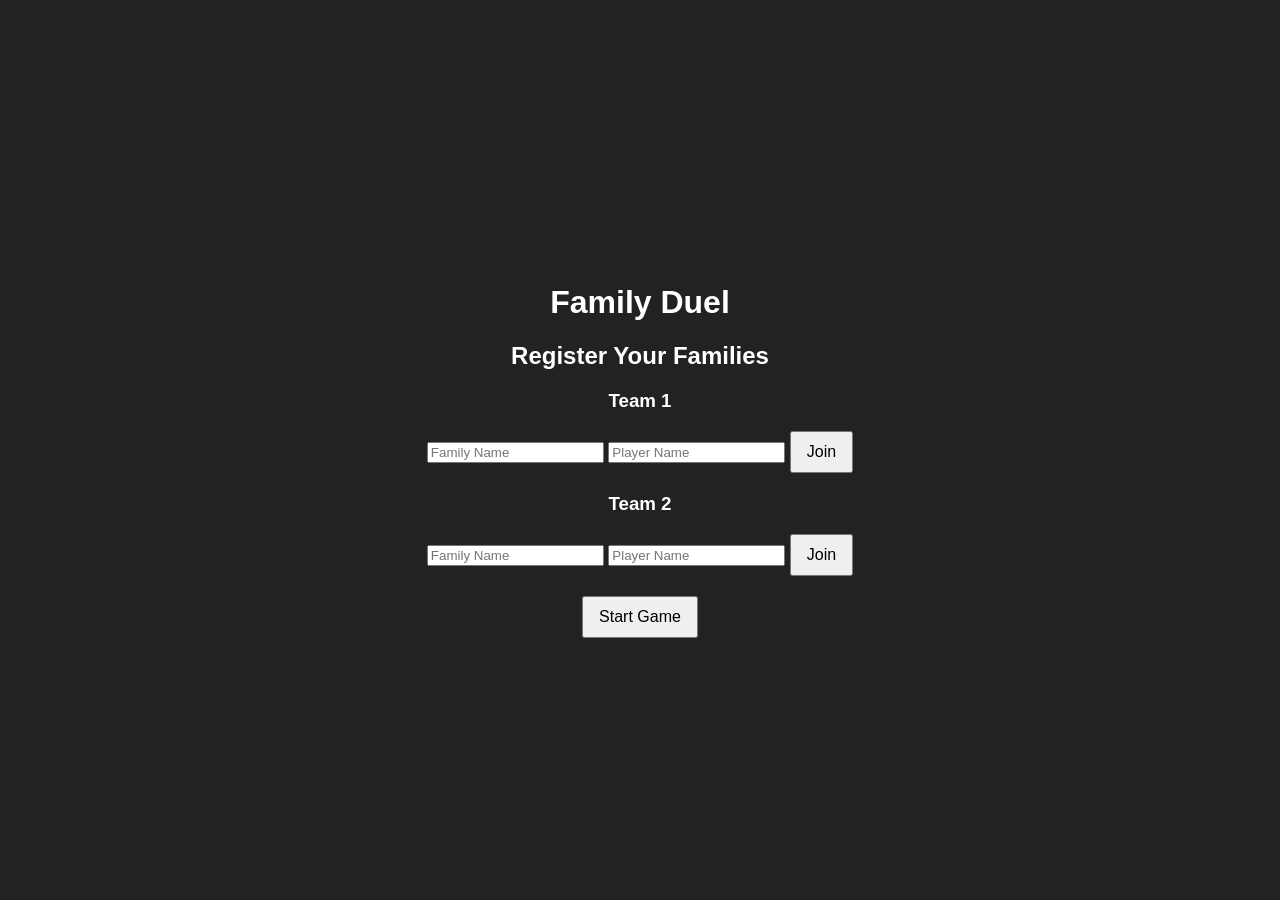
==== index.html @ 828e603b "Update index.html" ====
<!DOCTYPE html>
<html lang="en">
<head>
  <meta charset="UTF-8">
  <meta name="viewport" content="width=device-width, initial-scale=1.0">
  <title>Family Duel</title>
  <link rel="stylesheet" href="style.css">
</head>
<body>
  <div class="game-container">
    <h1>Family Duel</h1>

    <!-- Setup Teams Section -->
    <div id="team-setup">
      <h2>Register Your Families</h2>
      <form id="setup-form">
        <div class="team">
          <h3>Team 1</h3>
          <input type="text" placeholder="Family Name" id="team1-name" required>
          <input type="text" placeholder="Player Name" id="team1-player" required>
          <button type="button" onclick="addPlayer(1)">Join</button>
          <div id="team1-players"></div>
        </div>

        <div class="team">
          <h3>Team 2</h3>
          <input type="text" placeholder="Family Name" id="team2-name" required>
          <input type="text" placeholder="Player Name" id="team2-player" required>
          <button type="button" onclick="addPlayer(2)">Join</button>
          <div id="team2-players"></div>
        </div>

        <button type="submit">Start Game</button>
      </form>
    </div>

    <!-- Game Section -->
    <div id="game-section" style="display: none;">
      <div class="round-info">
        <h2>Round <span id="round-number">1</span></h2>
        <p id="question-text">Loading question...</p>
      </div>

      <div class="input-container">
        <input type="text" id="answer-input" placeholder="Type your answer">
        <button id="submit-answer">Submit</button>
      </div>

      <div class="strike-info">
        <p>Strikes: <span id="strike-count">0</span>/3</p>
      </div>

      <div class="controls">
        <button id="next-turn-btn">Next Player</button>
      </div>

      <div class="scoreboard">
        <p>Team 1 Score: <span id="team1-score">0</span></p>
        <p>Team 2 Score: <span id="team2-score">0</span></p>
      </div>
    </div>
  </div>

  <script src="script.js"></script>
</body>
</html>
---- style.css ----
body {
  background-color: #222;
  color: white;
  font-family: Arial, sans-serif;
  display: flex;
  align-items: center;
  justify-content: center;
  height: 100vh;
  margin: 0;
}

.game-container {
  text-align: center;
  width: 80%;
  max-width: 600px;
}

.team {
  margin-bottom: 20px;
}

.input-container, .strike-info {
  margin: 20px 0;
}

button {
  padding: 10px 15px;
  font-size: 16px;
  cursor: pointer;
}

.controls {
  margin-top: 20px;
}

.scoreboard {
  margin-top: 10px;
}
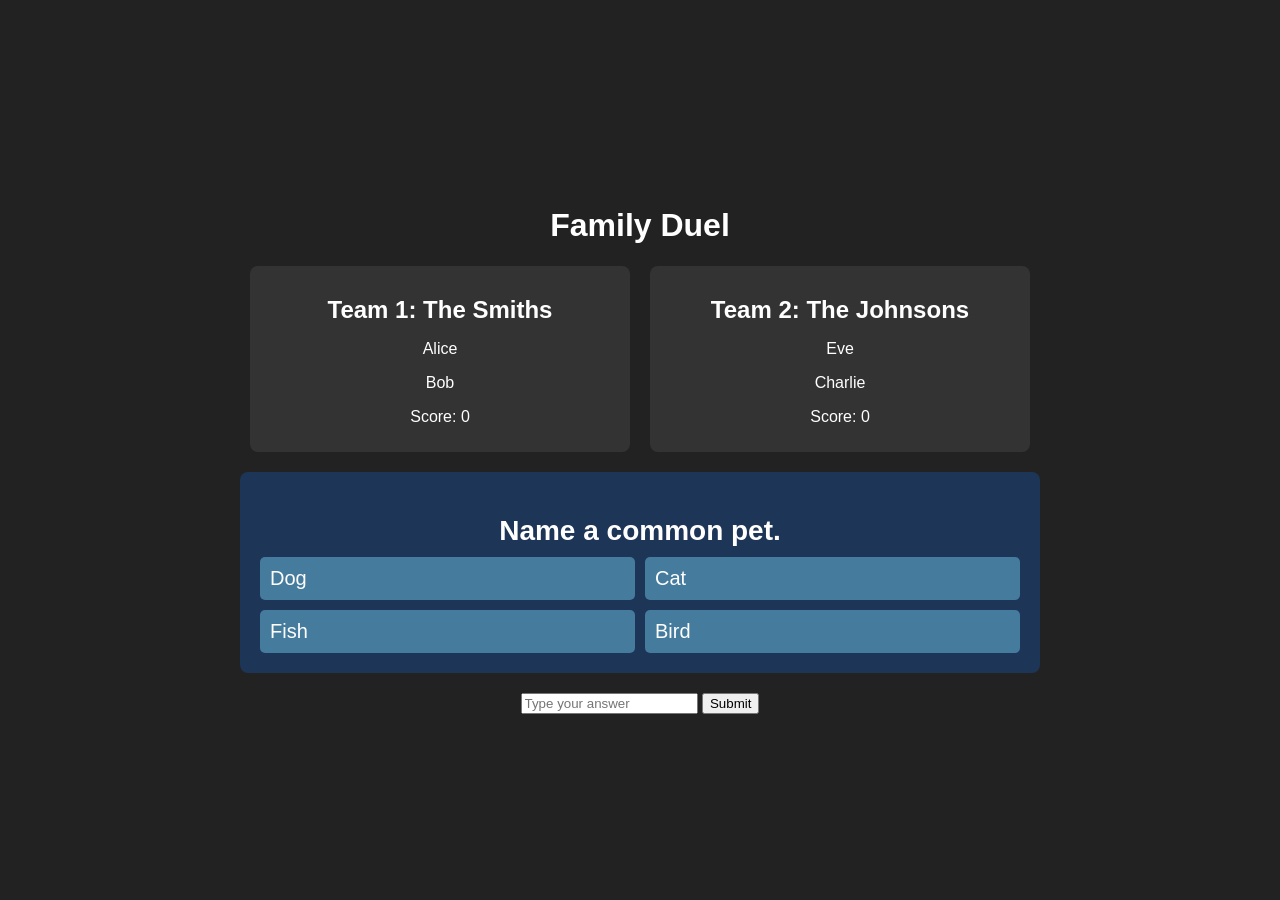
==== commit 92d0aa16: "Update index.html" ====
--- a/index.html
+++ b/index.html
@@ -7,60 +7,37 @@
   <link rel="stylesheet" href="style.css">
 </head>
 <body>
-  <div class="game-container">
+  <div class="container">
     <h1>Family Duel</h1>
 
-    <!-- Setup Teams Section -->
-    <div id="team-setup">
-      <h2>Register Your Families</h2>
-      <form id="setup-form">
-        <div class="team">
-          <h3>Team 1</h3>
-          <input type="text" placeholder="Family Name" id="team1-name" required>
-          <input type="text" placeholder="Player Name" id="team1-player" required>
-          <button type="button" onclick="addPlayer(1)">Join</button>
-          <div id="team1-players"></div>
-        </div>
+    <div class="teams-container">
+      <div class="team" id="team1">
+        <h2>Team 1: <span id="team1-name-display"></span></h2>
+        <div id="team1-players"></div>
+        <p>Score: <span id="team1-score">0</span></p>
+      </div>
 
-        <div class="team">
-          <h3>Team 2</h3>
-          <input type="text" placeholder="Family Name" id="team2-name" required>
-          <input type="text" placeholder="Player Name" id="team2-player" required>
-          <button type="button" onclick="addPlayer(2)">Join</button>
-          <div id="team2-players"></div>
-        </div>
-
-        <button type="submit">Start Game</button>
-      </form>
+      <div class="team" id="team2">
+        <h2>Team 2: <span id="team2-name-display"></span></h2>
+        <div id="team2-players"></div>
+        <p>Score: <span id="team2-score">0</span></p>
+      </div>
     </div>
 
-    <!-- Game Section -->
-    <div id="game-section" style="display: none;">
-      <div class="round-info">
-        <h2>Round <span id="round-number">1</span></h2>
-        <p id="question-text">Loading question...</p>
+    <div class="game-board">
+      <div class="question-container">
+        <h2 id="question-text">Question...</h2>
       </div>
+      <div class="answers-container" id="answers-container"></div>
+      <div class="strike" id="strike" style="display: none;">❌</div>
+    </div>
 
-      <div class="input-container">
-        <input type="text" id="answer-input" placeholder="Type your answer">
-        <button id="submit-answer">Submit</button>
-      </div>
+    <div class="controls">
+      <input type="text" id="answer-input" placeholder="Type your answer">
+      <button id="submit-answer">Submit</button>
+    </div>
 
-      <div class="strike-info">
-        <p>Strikes: <span id="strike-count">0</span>/3</p>
-      </div>
-
-      <div class="controls">
-        <button id="next-turn-btn">Next Player</button>
-      </div>
-
-      <div class="scoreboard">
-        <p>Team 1 Score: <span id="team1-score">0</span></p>
-        <p>Team 2 Score: <span id="team2-score">0</span></p>
-      </div>
-    </div>
+    <script src="script.js"></script>
   </div>
-
-  <script src="script.js"></script>
 </body>
 </html>
--- a/style.css
+++ b/style.css
@@ -9,30 +9,68 @@
   margin: 0;
 }
 
-.game-container {
+.container {
   text-align: center;
-  width: 80%;
-  max-width: 600px;
+  width: 90%;
+  max-width: 800px;
+}
+
+.teams-container {
+  display: flex;
+  justify-content: space-around;
+  margin-bottom: 20px;
 }
 
 .team {
-  margin-bottom: 20px;
+  width: 45%;
+  background-color: #333;
+  padding: 10px;
+  border-radius: 8px;
 }
 
-.input-container, .strike-info {
+.team h2 {
+  font-size: 24px;
+  margin-bottom: 10px;
+}
+
+.game-board {
+  background-color: #1d3557;
+  padding: 20px;
+  border-radius: 8px;
   margin: 20px 0;
 }
 
-button {
-  padding: 10px 15px;
-  font-size: 16px;
-  cursor: pointer;
+.question-container h2 {
+  font-size: 28px;
+  margin-bottom: 10px;
+}
+
+.answers-container {
+  display: grid;
+  grid-template-columns: 1fr 1fr;
+  gap: 10px;
+}
+
+.answers-container div {
+  background-color: #457b9d;
+  padding: 10px;
+  border-radius: 5px;
+  display: flex;
+  justify-content: space-between;
+  font-size: 20px;
 }
 
 .controls {
   margin-top: 20px;
 }
 
-.scoreboard {
-  margin-top: 10px;
+.strike {
+  font-size: 100px;
+  color: red;
+  animation: flash 0.5s ease-in-out alternate infinite;
 }
+
+@keyframes flash {
+  from { opacity: 1; }
+  to { opacity: 0; }
+}
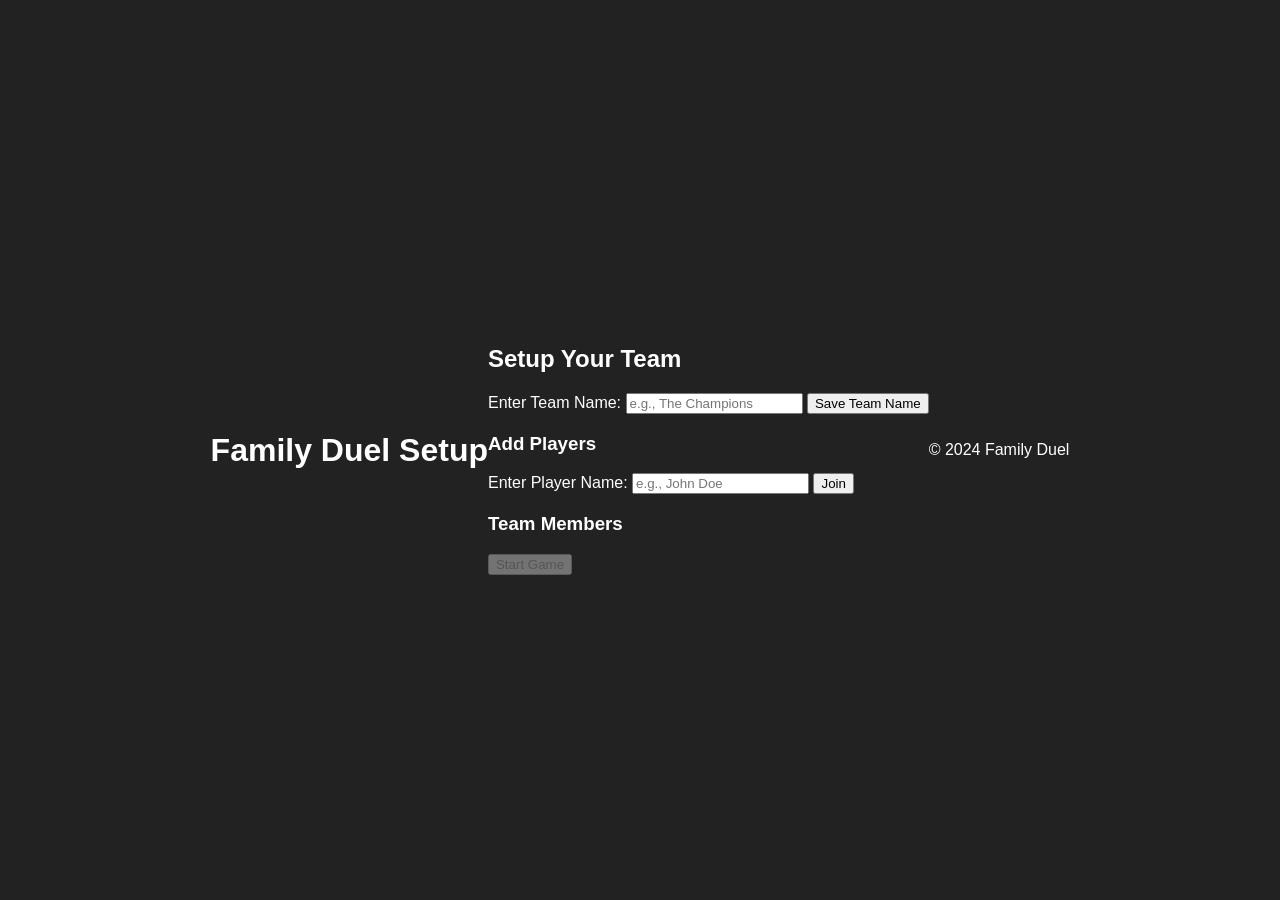
==== commit 56624e4f: "Update index.html" ====
--- a/index.html
+++ b/index.html
@@ -3,41 +3,46 @@
 <head>
   <meta charset="UTF-8">
   <meta name="viewport" content="width=device-width, initial-scale=1.0">
-  <title>Family Duel</title>
+  <title>Family Duel Setup</title>
   <link rel="stylesheet" href="style.css">
 </head>
 <body>
-  <div class="container">
-    <h1>Family Duel</h1>
+  <header>
+    <h1>Family Duel Setup</h1>
+  </header>
 
-    <div class="teams-container">
-      <div class="team" id="team1">
-        <h2>Team 1: <span id="team1-name-display"></span></h2>
-        <div id="team1-players"></div>
-        <p>Score: <span id="team1-score">0</span></p>
-      </div>
+  <main>
+    <section class="team-setup">
+      <h2>Setup Your Team</h2>
 
-      <div class="team" id="team2">
-        <h2>Team 2: <span id="team2-name-display"></span></h2>
-        <div id="team2-players"></div>
-        <p>Score: <span id="team2-score">0</span></p>
-      </div>
-    </div>
+      <article class="team-name">
+        <label for="team-name-input">Enter Team Name:</label>
+        <input type="text" id="team-name-input" placeholder="e.g., The Champions">
+        <button id="set-team-name">Save Team Name</button>
+      </article>
 
-    <div class="game-board">
-      <div class="question-container">
-        <h2 id="question-text">Question...</h2>
-      </div>
-      <div class="answers-container" id="answers-container"></div>
-      <div class="strike" id="strike" style="display: none;">❌</div>
-    </div>
+      <article class="player-setup">
+        <h3>Add Players</h3>
+        <label for="player-name-input">Enter Player Name:</label>
+        <input type="text" id="player-name-input" placeholder="e.g., John Doe">
+        <button id="add-player-btn">Join</button>
+      </article>
 
-    <div class="controls">
-      <input type="text" id="answer-input" placeholder="Type your answer">
-      <button id="submit-answer">Submit</button>
-    </div>
+      <section class="player-list">
+        <h3>Team Members</h3>
+        <ul id="player-list"></ul>
+      </section>
+    </section>
 
-    <script src="script.js"></script>
-  </div>
+    <section class="game-controls">
+      <button id="start-game" disabled>Start Game</button>
+    </section>
+  </main>
+
+  <footer>
+    <p>&copy; 2024 Family Duel</p>
+  </footer>
+
+  <script src="script.js"></script>
 </body>
 </html>
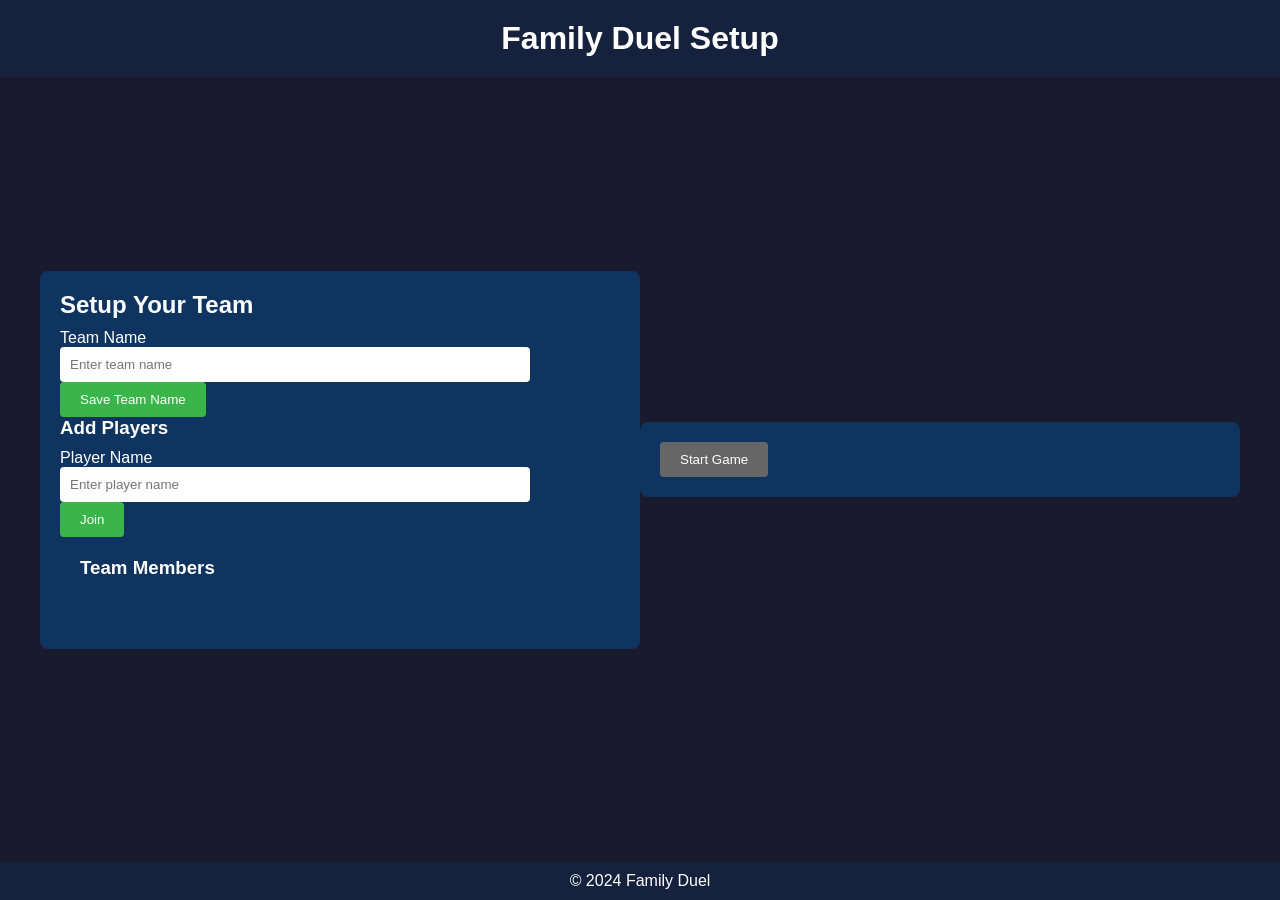
==== commit 8eefdb3b: "Update index.html" ====
--- a/index.html
+++ b/index.html
@@ -16,16 +16,20 @@
       <h2>Setup Your Team</h2>
 
       <article class="team-name">
-        <label for="team-name-input">Enter Team Name:</label>
-        <input type="text" id="team-name-input" placeholder="e.g., The Champions">
-        <button id="set-team-name">Save Team Name</button>
+        <label for="team-name-input" class="field-label">Team Name</label>
+        <div class="custom-input">
+          <input type="text" id="team-name-input" class="text-input" placeholder="Enter team name">
+        </div>
+        <button id="set-team-name" class="primary-btn">Save Team Name</button>
       </article>
 
       <article class="player-setup">
         <h3>Add Players</h3>
-        <label for="player-name-input">Enter Player Name:</label>
-        <input type="text" id="player-name-input" placeholder="e.g., John Doe">
-        <button id="add-player-btn">Join</button>
+        <label for="player-name-input" class="field-label">Player Name</label>
+        <div class="custom-input">
+          <input type="text" id="player-name-input" class="text-input" placeholder="Enter player name">
+        </div>
+        <button id="add-player-btn" class="primary-btn">Join</button>
       </article>
 
       <section class="player-list">
@@ -35,7 +39,7 @@
     </section>
 
     <section class="game-controls">
-      <button id="start-game" disabled>Start Game</button>
+      <button id="start-game" class="primary-btn" disabled>Start Game</button>
     </section>
   </main>
 
--- a/style.css
+++ b/style.css
@@ -1,76 +1,95 @@
-body {
-  background-color: #222;
-  color: white;
-  font-family: Arial, sans-serif;
-  display: flex;
-  align-items: center;
-  justify-content: center;
-  height: 100vh;
+/* Reset & Basic Styling */
+* {
   margin: 0;
+  padding: 0;
+  box-sizing: border-box;
 }
 
-.container {
-  text-align: center;
-  width: 90%;
-  max-width: 800px;
+body {
+  font-family: 'Arial', sans-serif;
+  background-color: #1a1a2e;
+  color: #fff;
+  display: flex;
+  flex-direction: column;
+  min-height: 100vh;
 }
 
-.teams-container {
+header {
+  text-align: center;
+  padding: 20px 0;
+  background-color: #16213e;
+}
+
+main {
+  flex: 1;
   display: flex;
-  justify-content: space-around;
+  justify-content: center;
+  align-items: center;
+  padding: 20px;
+}
+
+section {
+  background-color: #0f3460;
+  padding: 20px;
+  border-radius: 8px;
+  width: 80%;
+  max-width: 600px;
   margin-bottom: 20px;
 }
 
-.team {
-  width: 45%;
-  background-color: #333;
-  padding: 10px;
-  border-radius: 8px;
-}
-
-.team h2 {
-  font-size: 24px;
+h2, h3 {
   margin-bottom: 10px;
 }
 
-.game-board {
-  background-color: #1d3557;
-  padding: 20px;
-  border-radius: 8px;
-  margin: 20px 0;
+input {
+  width: calc(100% - 90px);
+  padding: 10px;
+  margin-right: 10px;
+  border: none;
+  border-radius: 4px;
 }
 
-.question-container h2 {
-  font-size: 28px;
-  margin-bottom: 10px;
+button {
+  padding: 10px 20px;
+  background-color: #3ab54a;
+  color: #fff;
+  border: none;
+  border-radius: 4px;
+  cursor: pointer;
+  transition: background-color 0.3s;
 }
 
-.answers-container {
-  display: grid;
-  grid-template-columns: 1fr 1fr;
-  gap: 10px;
+button:hover {
+  background-color: #2a8b36;
 }
 
-.answers-container div {
-  background-color: #457b9d;
+ul {
+  list-style: none;
+  margin-top: 10px;
+}
+
+li {
   padding: 10px;
-  border-radius: 5px;
+  background-color: #1a508b;
+  margin-bottom: 5px;
+  border-radius: 4px;
   display: flex;
   justify-content: space-between;
-  font-size: 20px;
+  align-items: center;
 }
 
-.controls {
-  margin-top: 20px;
+li span {
+  color: #3ab54a;
+  font-weight: bold;
 }
 
-.strike {
-  font-size: 100px;
-  color: red;
-  animation: flash 0.5s ease-in-out alternate infinite;
+footer {
+  text-align: center;
+  padding: 10px;
+  background-color: #16213e;
 }
 
-@keyframes flash {
-  from { opacity: 1; }
-  to { opacity: 0; }
+button[disabled] {
+  background-color: #666;
+  cursor: not-allowed;
 }
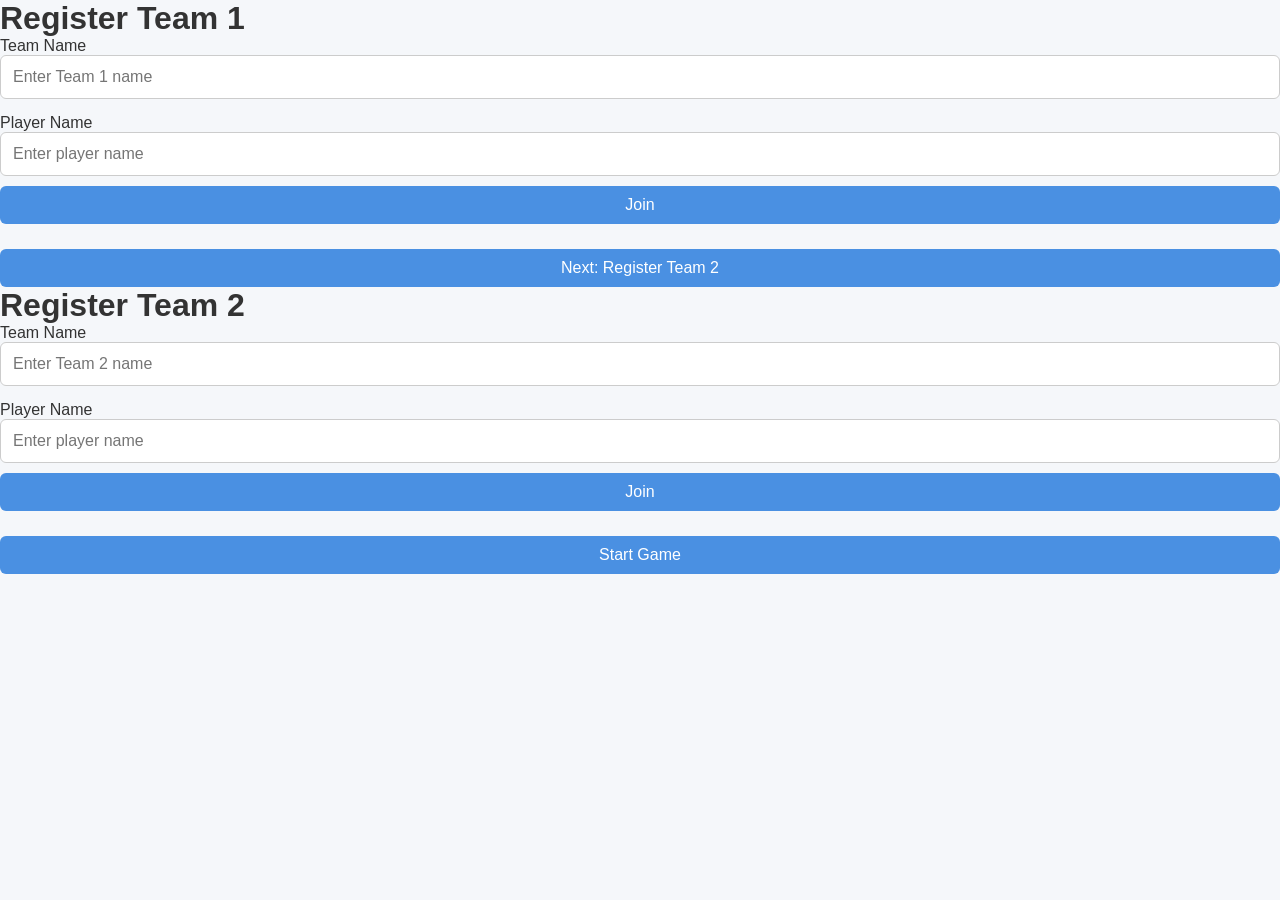
==== commit f701c464: "Update index.html" ====
--- a/index.html
+++ b/index.html
@@ -7,45 +7,45 @@
   <link rel="stylesheet" href="style.css">
 </head>
 <body>
-  <header>
-    <h1>Family Duel Setup</h1>
-  </header>
+  <div id="team-registration">
+    <!-- Team 1 Registration Form -->
+    <div class="form-container" id="team1-form">
+      <h1>Register Team 1</h1>
+      <div class="custom-input">
+        <label for="team1-name">Team Name</label>
+        <input type="text" id="team1-name" class="text-input" placeholder="Enter Team 1 name">
+      </div>
 
-  <main>
-    <section class="team-setup">
-      <h2>Setup Your Team</h2>
+      <div id="team1-players" class="players-container"></div>
 
-      <article class="team-name">
-        <label for="team-name-input" class="field-label">Team Name</label>
-        <div class="custom-input">
-          <input type="text" id="team-name-input" class="text-input" placeholder="Enter team name">
-        </div>
-        <button id="set-team-name" class="primary-btn">Save Team Name</button>
-      </article>
+      <div class="custom-input">
+        <label for="player1-name">Player Name</label>
+        <input type="text" id="player1-name" class="text-input" placeholder="Enter player name">
+        <button class="primary-btn" id="add-team1-player">Join</button>
+      </div>
 
-      <article class="player-setup">
-        <h3>Add Players</h3>
-        <label for="player-name-input" class="field-label">Player Name</label>
-        <div class="custom-input">
-          <input type="text" id="player-name-input" class="text-input" placeholder="Enter player name">
-        </div>
-        <button id="add-player-btn" class="primary-btn">Join</button>
-      </article>
+      <button class="primary-btn bottom-btn" id="proceed-to-team2">Next: Register Team 2</button>
+    </div>
 
-      <section class="player-list">
-        <h3>Team Members</h3>
-        <ul id="player-list"></ul>
-      </section>
-    </section>
+    <!-- Team 2 Registration Form -->
+    <div class="form-container hidden" id="team2-form">
+      <h1>Register Team 2</h1>
+      <div class="custom-input">
+        <label for="team2-name">Team Name</label>
+        <input type="text" id="team2-name" class="text-input" placeholder="Enter Team 2 name">
+      </div>
 
-    <section class="game-controls">
-      <button id="start-game" class="primary-btn" disabled>Start Game</button>
-    </section>
-  </main>
+      <div id="team2-players" class="players-container"></div>
 
-  <footer>
-    <p>&copy; 2024 Family Duel</p>
-  </footer>
+      <div class="custom-input">
+        <label for="player2-name">Player Name</label>
+        <input type="text" id="player2-name" class="text-input" placeholder="Enter player name">
+        <button class="primary-btn" id="add-team2-player">Join</button>
+      </div>
+
+      <button class="primary-btn bottom-btn" id="start-game">Start Game</button>
+    </div>
+  </div>
 
   <script src="script.js"></script>
 </body>
--- a/style.css
+++ b/style.css
@@ -7,8 +7,8 @@
 
 body {
   font-family: 'Arial', sans-serif;
-  background-color: #1a1a2e;
-  color: #fff;
+  background-color: #f5f7fa;
+  color: #333;
   display: flex;
   flex-direction: column;
   min-height: 100vh;
@@ -17,7 +17,8 @@
 header {
   text-align: center;
   padding: 20px 0;
-  background-color: #16213e;
+  background-color: #4a90e2;
+  color: white;
 }
 
 main {
@@ -29,67 +30,95 @@
 }
 
 section {
-  background-color: #0f3460;
+  background-color: #fff;
   padding: 20px;
-  border-radius: 8px;
+  border-radius: 12px;
+  box-shadow: 0 2px 4px rgba(0, 0, 0, 0.1);
   width: 80%;
-  max-width: 600px;
+  max-width: 500px;
   margin-bottom: 20px;
 }
 
 h2, h3 {
   margin-bottom: 10px;
+  color: #333;
 }
 
-input {
-  width: calc(100% - 90px);
-  padding: 10px;
-  margin-right: 10px;
-  border: none;
-  border-radius: 4px;
+.field-label {
+  display: block;
+  margin-bottom: 6px;
+  font-weight: bold;
+  color: #555;
 }
 
-button {
-  padding: 10px 20px;
-  background-color: #3ab54a;
-  color: #fff;
-  border: none;
-  border-radius: 4px;
-  cursor: pointer;
-  transition: background-color 0.3s;
+/* Custom Input Field Styling */
+.custom-input {
+  position: relative;
+  margin-bottom: 15px;
 }
 
-button:hover {
-  background-color: #2a8b36;
+.text-input {
+  width: 100%;
+  padding: 12px;
+  border: 1px solid #ccc;
+  border-radius: 6px;
+  transition: border-color 0.3s;
+  font-size: 16px;
 }
 
+.text-input:focus {
+  border-color: #4a90e2;
+  outline: none;
+}
+
+/* Button Styling */
+.primary-btn {
+  padding: 10px 20px;
+  background-color: #4a90e2;
+  color: white;
+  border: none;
+  border-radius: 6px;
+  cursor: pointer;
+  font-size: 16px;
+  transition: background-color 0.3s;
+  width: 100%;
+  margin-top: 10px;
+}
+
+.primary-btn:hover {
+  background-color: #357ab8;
+}
+
+.primary-btn:disabled {
+  background-color: #ccc;
+  cursor: not-allowed;
+}
+
+/* Player List Styling */
 ul {
   list-style: none;
   margin-top: 10px;
+  padding: 0;
 }
 
 li {
   padding: 10px;
-  background-color: #1a508b;
+  background-color: #e6e9ef;
   margin-bottom: 5px;
-  border-radius: 4px;
+  border-radius: 6px;
   display: flex;
   justify-content: space-between;
   align-items: center;
 }
 
 li span {
-  color: #3ab54a;
+  color: #4caf50;
   font-weight: bold;
 }
 
 footer {
   text-align: center;
   padding: 10px;
-  background-color: #16213e;
+  background-color: #4a90e2;
+  color: white;
 }
-
-button[disabled] {
-  background-color: #666;
-  cursor: not-allowed;
-}
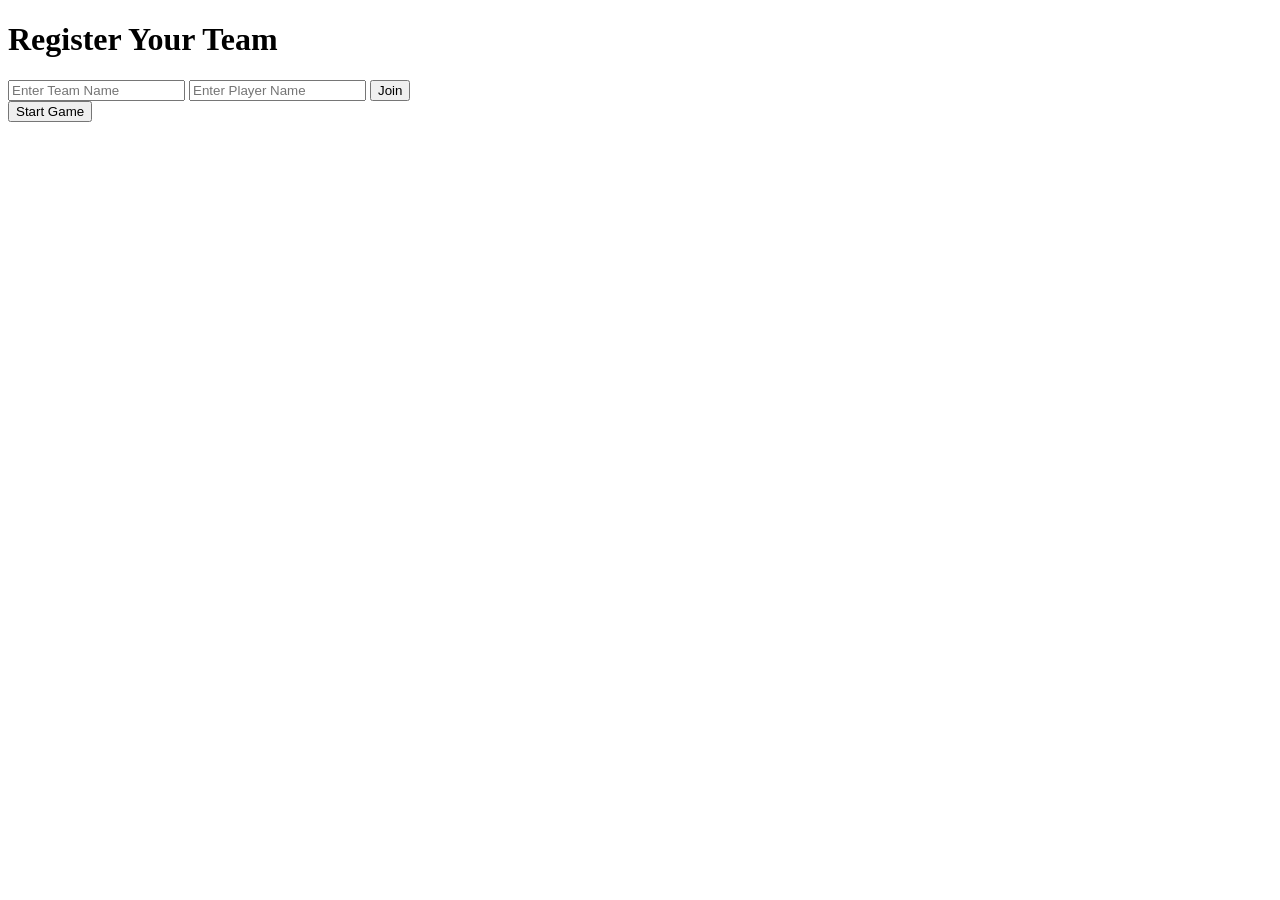
==== commit 16d62922: "Update index.html" ====
--- a/index.html
+++ b/index.html
@@ -3,47 +3,20 @@
 <head>
   <meta charset="UTF-8">
   <meta name="viewport" content="width=device-width, initial-scale=1.0">
-  <title>Family Duel Setup</title>
-  <link rel="stylesheet" href="style.css">
+  <title>Family Duel</title>
+  <link rel="stylesheet" href="styles.css">
 </head>
 <body>
-  <div id="team-registration">
-    <!-- Team 1 Registration Form -->
-    <div class="form-container" id="team1-form">
-      <h1>Register Team 1</h1>
-      <div class="custom-input">
-        <label for="team1-name">Team Name</label>
-        <input type="text" id="team1-name" class="text-input" placeholder="Enter Team 1 name">
-      </div>
+  <div id="app">
+    <div class="registration-container">
+      <h1>Register Your Team</h1>
+      <input type="text" id="team-name" placeholder="Enter Team Name" required>
+      <input type="text" id="player-name" placeholder="Enter Player Name" required>
+      <button id="join-btn">Join</button>
 
-      <div id="team1-players" class="players-container"></div>
+      <div class="players-container"></div>
 
-      <div class="custom-input">
-        <label for="player1-name">Player Name</label>
-        <input type="text" id="player1-name" class="text-input" placeholder="Enter player name">
-        <button class="primary-btn" id="add-team1-player">Join</button>
-      </div>
-
-      <button class="primary-btn bottom-btn" id="proceed-to-team2">Next: Register Team 2</button>
-    </div>
-
-    <!-- Team 2 Registration Form -->
-    <div class="form-container hidden" id="team2-form">
-      <h1>Register Team 2</h1>
-      <div class="custom-input">
-        <label for="team2-name">Team Name</label>
-        <input type="text" id="team2-name" class="text-input" placeholder="Enter Team 2 name">
-      </div>
-
-      <div id="team2-players" class="players-container"></div>
-
-      <div class="custom-input">
-        <label for="player2-name">Player Name</label>
-        <input type="text" id="player2-name" class="text-input" placeholder="Enter player name">
-        <button class="primary-btn" id="add-team2-player">Join</button>
-      </div>
-
-      <button class="primary-btn bottom-btn" id="start-game">Start Game</button>
+      <button id="start-btn">Start Game</button>
     </div>
   </div>
 
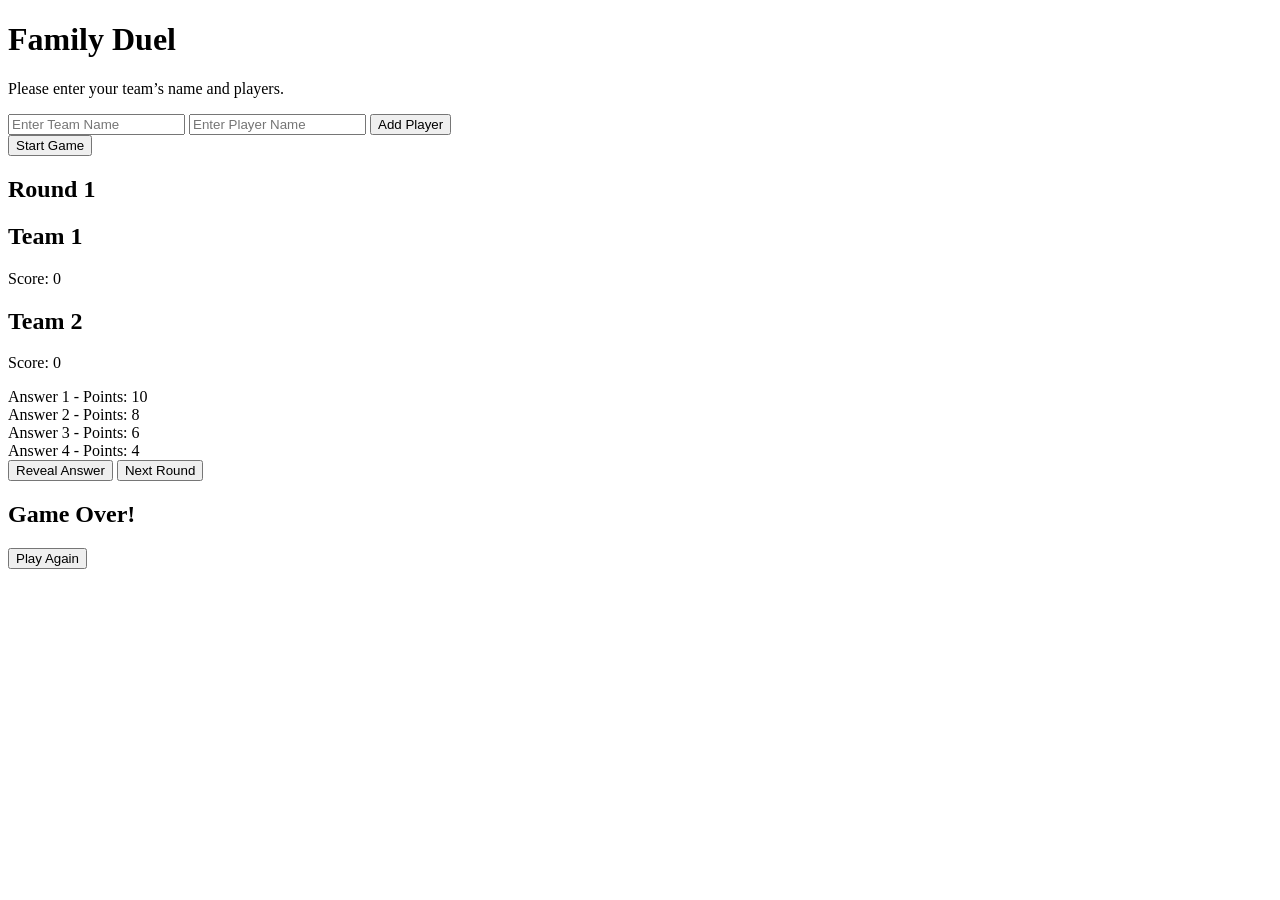
==== commit bf610664: "Update index.html" ====
--- a/index.html
+++ b/index.html
@@ -3,23 +3,129 @@
 <head>
   <meta charset="UTF-8">
   <meta name="viewport" content="width=device-width, initial-scale=1.0">
-  <title>Family Duel</title>
+  <title>Family Duel - Team Registration</title>
   <link rel="stylesheet" href="styles.css">
+  <link href="https://fonts.googleapis.com/css2?family=Poppins:wght@300;400;600&display=swap" rel="stylesheet">
 </head>
 <body>
   <div id="app">
-    <div class="registration-container">
-      <h1>Register Your Team</h1>
-      <input type="text" id="team-name" placeholder="Enter Team Name" required>
-      <input type="text" id="player-name" placeholder="Enter Player Name" required>
-      <button id="join-btn">Join</button>
+    <!-- Registration Section -->
+    <div class="registration-container" id="registration-container">
+      <h1>Family Duel</h1>
+      <p>Please enter your team’s name and players.</p>
+      <form id="team-form">
+        <input type="text" id="team-name" placeholder="Enter Team Name" required />
+        <input type="text" id="player-name" placeholder="Enter Player Name" required />
+        <button type="button" id="add-player-btn">Add Player</button>
+      </form>
+      <div id="player-list"></div>
+      <button type="button" id="start-game-btn" class="hidden">Start Game</button>
+    </div>
 
-      <div class="players-container"></div>
+    <!-- Game Section (Initially Hidden) -->
+    <div class="game-container hidden" id="game-container">
+      <h2 id="round-number">Round 1</h2>
+      <div class="scoreboard">
+        <div class="team-score" id="team1-score">
+          <h2>Team 1</h2>
+          <p>Score: <span id="score1">0</span></p>
+        </div>
+        <div class="team-score" id="team2-score">
+          <h2>Team 2</h2>
+          <p>Score: <span id="score2">0</span></p>
+        </div>
+      </div>
 
-      <button id="start-btn">Start Game</button>
+      <div class="answers" id="answers">
+        <div class="answer" id="answer1">Answer 1 - <span>Points: 10</span></div>
+        <div class="answer" id="answer2">Answer 2 - <span>Points: 8</span></div>
+        <div class="answer" id="answer3">Answer 3 - <span>Points: 6</span></div>
+        <div class="answer" id="answer4">Answer 4 - <span>Points: 4</span></div>
+      </div>
+
+      <div class="controls">
+        <button id="reveal-answer-btn">Reveal Answer</button>
+        <button id="next-round-btn">Next Round</button>
+      </div>
+
+      <div id="end-game-screen" class="hidden">
+        <h2>Game Over!</h2>
+        <p id="final-score"></p>
+        <button onclick="location.reload()">Play Again</button>
+      </div>
     </div>
   </div>
 
-  <script src="script.js"></script>
+  <script>
+    const teamForm = document.getElementById('team-form');
+    const playerNameInput = document.getElementById('player-name');
+    const teamNameInput = document.getElementById('team-name');
+    const playerList = document.getElementById('player-list');
+    const startGameBtn = document.getElementById('start-game-btn');
+    const registrationContainer = document.getElementById('registration-container');
+    const gameContainer = document.getElementById('game-container');
+    
+    let players = [];
+    let currentTeamName = '';
+
+    document.getElementById('add-player-btn').addEventListener('click', () => {
+      const playerName = playerNameInput.value.trim();
+      const teamName = teamNameInput.value.trim();
+
+      if (!playerName || !teamName) {
+        alert('Please enter both team and player names.');
+        return;
+      }
+
+      if (players.length === 0) {
+        currentTeamName = teamName;
+        teamNameInput.disabled = true; // Lock the team name after the first player
+      }
+
+      players.push(playerName);
+      displayPlayer(playerName);
+      playerNameInput.value = ''; // Clear the input field
+
+      if (players.length >= 3) {
+        startGameBtn.classList.remove('hidden'); // Show the start button after 3 players
+      }
+    });
+
+    function displayPlayer(player) {
+      const playerDiv = document.createElement('div');
+      playerDiv.textContent = `${player} - Ready!`;
+      playerDiv.style.color = '#8fff8f'; // Green color for "Ready"
+      playerList.appendChild(playerDiv);
+    }
+
+    startGameBtn.addEventListener('click', () => {
+      registrationContainer.classList.add('hidden');
+      gameContainer.classList.remove('hidden');
+    });
+
+    let currentRound = 1;
+    const totalRounds = 4;
+
+    document.getElementById('next-round-btn').addEventListener('click', () => {
+      if (currentRound < totalRounds) {
+        currentRound++;
+        document.getElementById('round-number').textContent = `Round ${currentRound}`;
+      } else {
+        endGame();
+      }
+    });
+
+    function endGame() {
+      document.getElementById('game-container').classList.add('hidden');
+      document.getElementById('end-game-screen').classList.remove('hidden');
+      document.getElementById('final-score').textContent = `Final Score: ${calculateScore()}`;
+    }
+
+    function calculateScore() {
+      const score1 = parseInt(document.getElementById('score1').textContent);
+      const score2 = parseInt(document.getElementById('score2').textContent);
+      return score1 + score2;
+    }
+  </script>
 </body>
 </html>
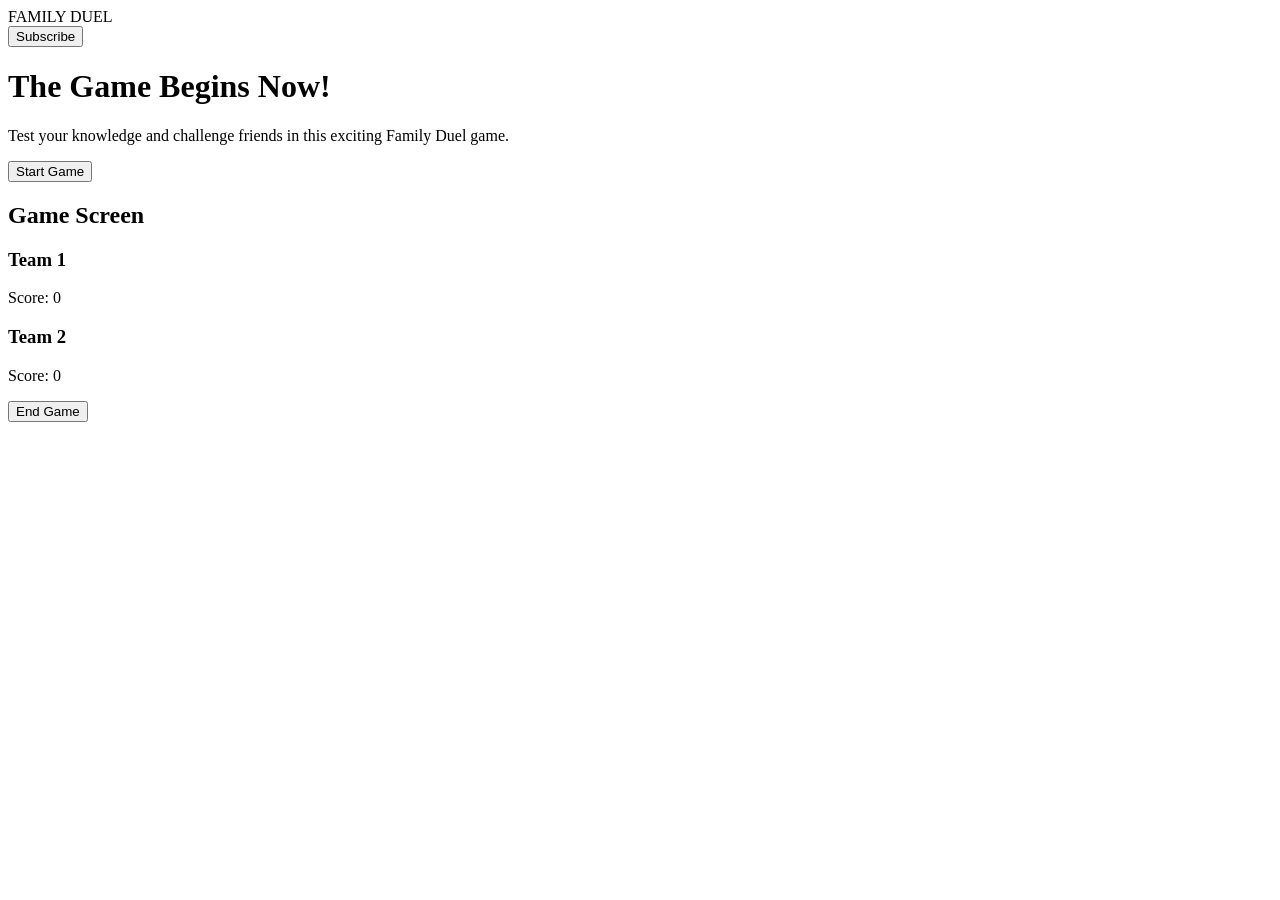
==== commit 015fdb86: "Update index.html" ====
--- a/index.html
+++ b/index.html
@@ -1,131 +1,50 @@
 <!DOCTYPE html>
 <html lang="en">
 <head>
-  <meta charset="UTF-8">
-  <meta name="viewport" content="width=device-width, initial-scale=1.0">
-  <title>Family Duel - Team Registration</title>
-  <link rel="stylesheet" href="styles.css">
-  <link href="https://fonts.googleapis.com/css2?family=Poppins:wght@300;400;600&display=swap" rel="stylesheet">
+    <meta charset="UTF-8">
+    <meta name="viewport" content="width=device-width, initial-scale=1.0">
+    <title>Family Duel</title>
+    <link rel="stylesheet" href="styles.css">
 </head>
 <body>
-  <div id="app">
-    <!-- Registration Section -->
-    <div class="registration-container" id="registration-container">
-      <h1>Family Duel</h1>
-      <p>Please enter your team’s name and players.</p>
-      <form id="team-form">
-        <input type="text" id="team-name" placeholder="Enter Team Name" required />
-        <input type="text" id="player-name" placeholder="Enter Player Name" required />
-        <button type="button" id="add-player-btn">Add Player</button>
-      </form>
-      <div id="player-list"></div>
-      <button type="button" id="start-game-btn" class="hidden">Start Game</button>
+    <div class="hero">
+        <nav class="navbar">
+            <div class="logo">FAMILY DUEL</div>
+            <button class="cta-button">Subscribe</button>
+        </nav>
+
+        <div class="hero-content">
+            <h1>The Game Begins Now!</h1>
+            <p>Test your knowledge and challenge friends in this exciting Family Duel game.</p>
+            <button class="primary-button" id="start-game-btn">Start Game</button>
+        </div>
     </div>
 
-    <!-- Game Section (Initially Hidden) -->
-    <div class="game-container hidden" id="game-container">
-      <h2 id="round-number">Round 1</h2>
-      <div class="scoreboard">
-        <div class="team-score" id="team1-score">
-          <h2>Team 1</h2>
-          <p>Score: <span id="score1">0</span></p>
+    <div id="game-container" class="hidden">
+        <h2>Game Screen</h2>
+        <div class="team-scoreboard">
+            <div class="team">
+                <h3>Team 1</h3>
+                <p>Score: <span id="team1-score">0</span></p>
+            </div>
+            <div class="team">
+                <h3>Team 2</h3>
+                <p>Score: <span id="team2-score">0</span></p>
+            </div>
         </div>
-        <div class="team-score" id="team2-score">
-          <h2>Team 2</h2>
-          <p>Score: <span id="score2">0</span></p>
+        <div class="controls">
+            <button class="end-game-btn">End Game</button>
         </div>
-      </div>
+    </div>
 
-      <div class="answers" id="answers">
-        <div class="answer" id="answer1">Answer 1 - <span>Points: 10</span></div>
-        <div class="answer" id="answer2">Answer 2 - <span>Points: 8</span></div>
-        <div class="answer" id="answer3">Answer 3 - <span>Points: 6</span></div>
-        <div class="answer" id="answer4">Answer 4 - <span>Points: 4</span></div>
-      </div>
+    <script>
+        const startGameBtn = document.getElementById('start-game-btn');
+        const gameContainer = document.getElementById('game-container');
 
-      <div class="controls">
-        <button id="reveal-answer-btn">Reveal Answer</button>
-        <button id="next-round-btn">Next Round</button>
-      </div>
-
-      <div id="end-game-screen" class="hidden">
-        <h2>Game Over!</h2>
-        <p id="final-score"></p>
-        <button onclick="location.reload()">Play Again</button>
-      </div>
-    </div>
-  </div>
-
-  <script>
-    const teamForm = document.getElementById('team-form');
-    const playerNameInput = document.getElementById('player-name');
-    const teamNameInput = document.getElementById('team-name');
-    const playerList = document.getElementById('player-list');
-    const startGameBtn = document.getElementById('start-game-btn');
-    const registrationContainer = document.getElementById('registration-container');
-    const gameContainer = document.getElementById('game-container');
-    
-    let players = [];
-    let currentTeamName = '';
-
-    document.getElementById('add-player-btn').addEventListener('click', () => {
-      const playerName = playerNameInput.value.trim();
-      const teamName = teamNameInput.value.trim();
-
-      if (!playerName || !teamName) {
-        alert('Please enter both team and player names.');
-        return;
-      }
-
-      if (players.length === 0) {
-        currentTeamName = teamName;
-        teamNameInput.disabled = true; // Lock the team name after the first player
-      }
-
-      players.push(playerName);
-      displayPlayer(playerName);
-      playerNameInput.value = ''; // Clear the input field
-
-      if (players.length >= 3) {
-        startGameBtn.classList.remove('hidden'); // Show the start button after 3 players
-      }
-    });
-
-    function displayPlayer(player) {
-      const playerDiv = document.createElement('div');
-      playerDiv.textContent = `${player} - Ready!`;
-      playerDiv.style.color = '#8fff8f'; // Green color for "Ready"
-      playerList.appendChild(playerDiv);
-    }
-
-    startGameBtn.addEventListener('click', () => {
-      registrationContainer.classList.add('hidden');
-      gameContainer.classList.remove('hidden');
-    });
-
-    let currentRound = 1;
-    const totalRounds = 4;
-
-    document.getElementById('next-round-btn').addEventListener('click', () => {
-      if (currentRound < totalRounds) {
-        currentRound++;
-        document.getElementById('round-number').textContent = `Round ${currentRound}`;
-      } else {
-        endGame();
-      }
-    });
-
-    function endGame() {
-      document.getElementById('game-container').classList.add('hidden');
-      document.getElementById('end-game-screen').classList.remove('hidden');
-      document.getElementById('final-score').textContent = `Final Score: ${calculateScore()}`;
-    }
-
-    function calculateScore() {
-      const score1 = parseInt(document.getElementById('score1').textContent);
-      const score2 = parseInt(document.getElementById('score2').textContent);
-      return score1 + score2;
-    }
-  </script>
+        startGameBtn.addEventListener('click', () => {
+            document.querySelector('.hero').classList.add('hidden');
+            gameContainer.classList.remove('hidden');
+        });
+    </script>
 </body>
 </html>
